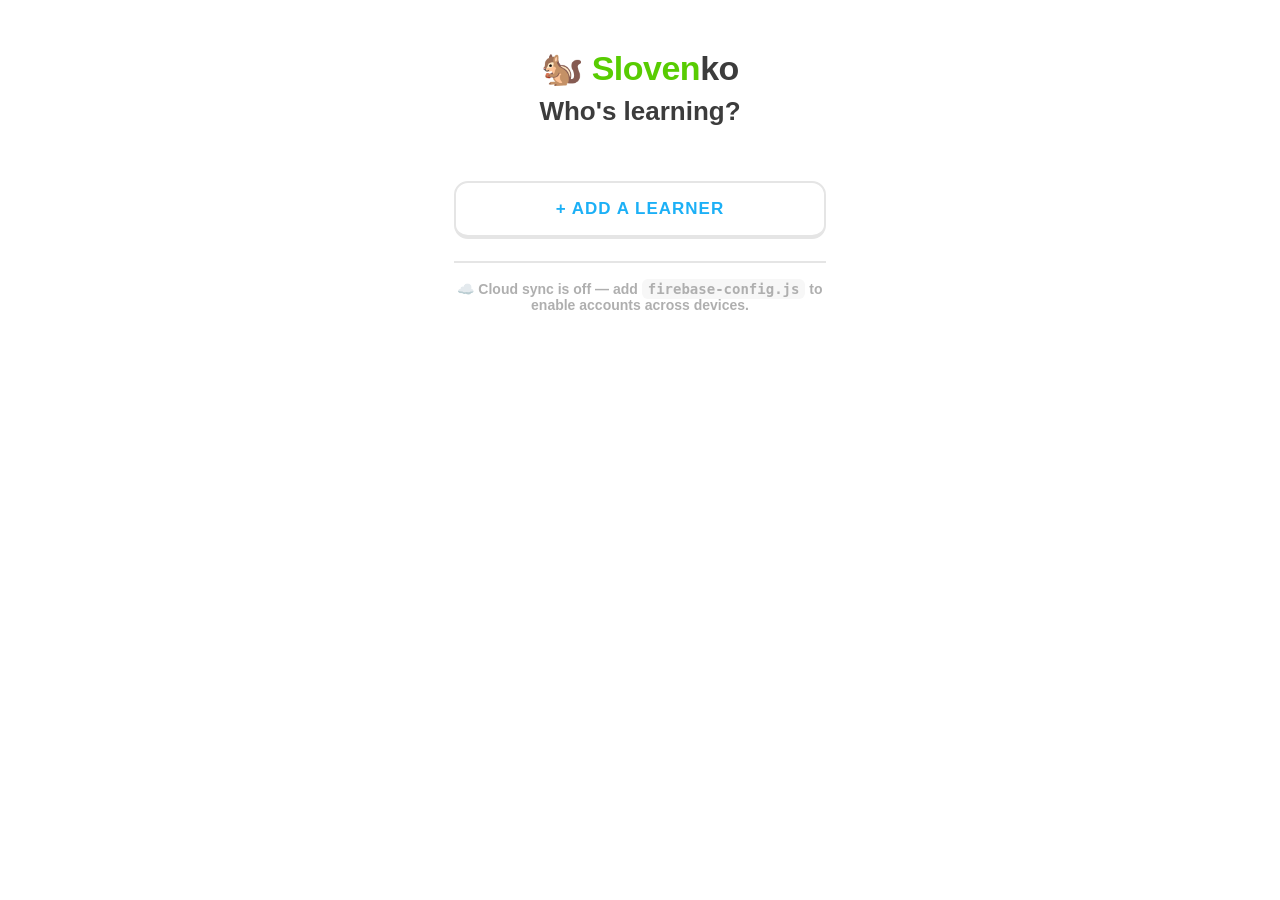
==== slovenian-app-single-file.html @ d52d63ea "Add single-file build for phones and cloud drives - slovenian-app-single-file.html: all CSS/JS inlin" ====
<!DOCTYPE html>
<html lang="en">
<head>
<meta charset="UTF-8">
<meta name="viewport" content="width=device-width, initial-scale=1.0">
<title>Slovenko — Learn Slovenian</title>
<style>
:root {
  --green: #58cc02;
  --green-dark: #46a302;
  --blue: #1cb0f6;
  --purple: #ce82ff;
  --orange: #ff9600;
  --red: #ff4b4b;
  --ink: #3c3c3c;
  --muted: #afafaf;
  --bg: #ffffff;
  --card: #f7f7f7;
  --border: #e5e5e5;
}

* { box-sizing: border-box; margin: 0; padding: 0; }

body {
  font-family: "Trebuchet MS", "Segoe UI", Verdana, sans-serif;
  background: var(--bg);
  color: var(--ink);
  -webkit-font-smoothing: antialiased;
}

#app { max-width: 640px; margin: 0 auto; min-height: 100vh; }

.screen { display: none; min-height: 100vh; padding-bottom: 120px; }
.screen.active { display: block; }

/* ---------- Top bar ---------- */
.topbar {
  display: flex; align-items: center; justify-content: space-between;
  padding: 16px 20px; position: sticky; top: 0; background: #fff; z-index: 5;
  border-bottom: 2px solid var(--border);
}
.brand { font-size: 26px; font-weight: 900; color: var(--green); letter-spacing: -0.5px; }
.brand span { color: var(--ink); }
.stats { display: flex; gap: 18px; }
.stat { font-size: 17px; font-weight: 800; }
.stat.xp { color: var(--orange); }
.stat.streak { color: var(--orange); }
.stat.hearts { color: var(--red); }

/* ---------- Home / units ---------- */
.unit { padding: 8px 20px 24px; }
.unit-header {
  display: flex; align-items: center; gap: 14px;
  border-radius: 16px; padding: 16px 18px; color: #fff; margin: 18px 0 8px;
}
.unit-header .uicon { font-size: 30px; }
.unit-header h2 { font-size: 20px; font-weight: 900; }
.unit-header p { font-size: 13px; opacity: 0.92; font-weight: 700; }

.path { display: flex; flex-direction: column; align-items: center; gap: 10px; padding: 18px 0 8px; }
.node-wrap { display: flex; flex-direction: column; align-items: center; }
.lesson-node {
  width: 74px; height: 74px; border-radius: 50%;
  display: flex; align-items: center; justify-content: center;
  font-size: 30px; cursor: pointer; border: none;
  border-bottom: 6px solid rgba(0,0,0,0.15);
  transition: transform 0.08s ease;
  color: #fff;
}
.lesson-node:active { transform: scale(0.94); }
.lesson-node.locked { background: #e5e5e5 !important; color: #c9c9c9; cursor: not-allowed; border-bottom-color: #d0d0d0; }
.lesson-node.done { background: #ffd900 !important; color: #fff; border-bottom-color: #d4ae00; }
.node-label {
  margin-top: 6px; background: #fff; border: 2px solid var(--border);
  padding: 5px 14px; border-radius: 12px; font-weight: 800; font-size: 13px;
  text-transform: uppercase; letter-spacing: 0.5px; color: var(--ink);
}
.tip-box {
  margin: 14px 4px 0; background: var(--card); border: 2px solid var(--border);
  border-radius: 14px; padding: 12px 16px; font-size: 14px; color: #777; font-weight: 600;
}
.tip-box b { color: var(--ink); }

/* ---------- Lesson screen ---------- */
.lessonbar { display: flex; align-items: center; gap: 14px; padding: 16px 20px; }
.icon-btn {
  border: none; background: none; font-size: 20px; font-weight: 900; color: var(--muted);
  cursor: pointer; padding: 4px 8px;
}
.icon-btn:hover { color: var(--ink); }
.progress { flex: 1; height: 16px; background: var(--border); border-radius: 10px; overflow: hidden; }
#progress-fill { height: 100%; width: 0%; background: var(--green); border-radius: 10px; transition: width 0.3s ease; }

.lesson-head { padding: 4px 24px 12px; }
.lesson-head h2 { font-size: 24px; font-weight: 900; }
.lesson-head p { color: var(--muted); font-weight: 700; font-size: 14px; margin-top: 2px; }

#exercise-area { padding: 8px 24px; }
.ex-prompt { font-size: 22px; font-weight: 800; margin: 10px 0 20px; }
.ex-prompt .dir-tag {
  display: inline-block; font-size: 11px; font-weight: 900; color: var(--muted);
  border: 2px solid var(--border); border-radius: 8px; padding: 2px 8px;
  margin-right: 10px; vertical-align: middle; text-transform: uppercase; letter-spacing: 1px;
}
.ex-hint { color: var(--muted); font-weight: 700; margin-top: -12px; margin-bottom: 16px; font-size: 14px; }

.options { display: grid; grid-template-columns: 1fr 1fr; gap: 12px; }
@media (max-width: 480px) { .options { grid-template-columns: 1fr; } }
.opt-btn {
  border: 2px solid var(--border); background: #fff; border-radius: 14px;
  padding: 16px; font-size: 17px; font-weight: 800; font-family: inherit; color: var(--ink);
  cursor: pointer; border-bottom-width: 4px; text-align: left;
}
.opt-btn:hover:not(:disabled) { background: #f0faff; border-color: #b3e5fc; }
.opt-btn.selected { border-color: var(--blue); background: #e5f6ff; }
.opt-btn.correct { border-color: var(--green); background: #e9fad9; color: var(--green-dark); }
.opt-btn.wrong { border-color: var(--red); background: #ffe5e5; color: var(--red); }
.opt-btn:disabled { cursor: default; }

.fill-sentence { font-size: 24px; font-weight: 800; margin: 10px 0 20px; }
.fill-sentence .blank {
  display: inline-block; min-width: 90px; border-bottom: 3px solid var(--ink);
  text-align: center; color: var(--blue); padding: 0 6px;
}

.wordbank { display: flex; flex-wrap: wrap; gap: 10px; margin-bottom: 16px; }
.answer-area {
  min-height: 60px; border-bottom: 3px dashed var(--muted); display: flex; flex-wrap: wrap;
  gap: 10px; padding: 10px 2px; margin-bottom: 8px;
}
.word-chip {
  border: 2px solid var(--border); background: #fff; border-bottom-width: 4px; border-radius: 12px;
  padding: 10px 16px; font-size: 17px; font-weight: 800; font-family: inherit; cursor: pointer;
}
.word-chip:hover { background: #f4f4f4; }
.word-chip.used { visibility: hidden; }
.word-chip.in-answer { background: #e5f6ff; border-color: #b3e5fc; }

.listen-row { display: flex; align-items: center; gap: 16px; margin: 10px 0 20px; }
.speaker-btn {
  width: 72px; height: 72px; border-radius: 50%; border: none; cursor: pointer;
  background: var(--blue); color: #fff; font-size: 30px; border-bottom: 5px solid #1899d6;
}
.speaker-btn:active { transform: translateY(2px); border-bottom-width: 3px; }
.text-input {
  flex: 1; border: 2px solid var(--border); background: var(--card); border-radius: 14px;
  padding: 14px 16px; font-size: 18px; font-weight: 700; font-family: inherit; color: var(--ink);
}
.text-input:focus { outline: none; border-color: var(--blue); background: #fff; }

.match-grid { display: grid; grid-template-columns: 1fr 1fr; gap: 12px; }
.match-btn {
  border: 2px solid var(--border); background: #fff; border-radius: 14px; border-bottom-width: 4px;
  padding: 14px; font-size: 16px; font-weight: 800; font-family: inherit; cursor: pointer;
}
.match-btn.selected { border-color: var(--blue); background: #e5f6ff; }
.match-btn.matched { border-color: var(--green); background: #e9fad9; color: var(--green-dark); cursor: default; opacity: 0.55; }

/* ---------- Footer ---------- */
.lesson-footer {
  position: fixed; bottom: 0; left: 0; right: 0; max-width: 640px; margin: 0 auto;
  display: flex; align-items: center; justify-content: space-between;
  padding: 16px 24px 24px; background: #fff; border-top: 2px solid var(--border); gap: 14px;
}
.lesson-footer.hidden { display: none; }
#feedback { font-weight: 900; font-size: 17px; }
#feedback.good { color: var(--green-dark); }
#feedback.bad { color: var(--red); }

.btn {
  border: none; border-radius: 14px; padding: 14px 28px; font-size: 16px; font-weight: 900;
  font-family: inherit; cursor: pointer; letter-spacing: 1px; text-transform: uppercase;
}
.btn.primary { background: var(--green); color: #fff; border-bottom: 4px solid var(--green-dark); }
.btn.primary:active { transform: translateY(2px); border-bottom-width: 2px; }
.btn.primary:disabled { background: #e5e5e5; border-bottom-color: #d0d0d0; color: var(--muted); cursor: not-allowed; }
.btn.big { width: 100%; padding: 16px; font-size: 17px; }
.btn.ghost { background: none; color: var(--blue); border: 2px solid var(--border); border-bottom-width: 4px; margin-top: 10px; }

/* ---------- Complete screen ---------- */
#screen-complete { display: none; }
#screen-complete.active { display: flex; align-items: center; justify-content: center; }
.complete-card { text-align: center; padding: 30px; width: 100%; max-width: 420px; }
.complete-emoji { font-size: 72px; margin-bottom: 10px; }
.complete-card h1 { font-size: 30px; font-weight: 900; color: #ffb800; margin-bottom: 6px; }
.complete-card p { color: var(--muted); font-weight: 700; margin-bottom: 24px; }
.complete-stats { display: flex; gap: 14px; margin-bottom: 28px; }
.cstat { flex: 1; border-radius: 16px; padding: 16px; color: #fff; }
.cstat span { display: block; font-size: 12px; font-weight: 900; letter-spacing: 1px; opacity: 0.9; }
.cstat b { font-size: 24px; font-weight: 900; }
.xp-bg { background: var(--orange); }
.acc-bg { background: var(--blue); }

/* ---------- Profile picker ---------- */
.profile-picker { max-width: 420px; margin: 0 auto; padding: 48px 24px; text-align: center; }
.big-brand { font-size: 34px; margin-bottom: 8px; }
.profile-picker h1 { font-size: 26px; font-weight: 900; margin-bottom: 24px; }
#profile-list { display: flex; flex-direction: column; gap: 12px; margin-bottom: 20px; }
.profile-card {
  display: flex; align-items: center; gap: 14px; text-align: left;
  border: 2px solid var(--border); border-bottom-width: 4px; border-radius: 16px;
  padding: 14px 16px; cursor: pointer; background: #fff; position: relative;
}
.profile-card:hover { background: #f0faff; border-color: #b3e5fc; }
.profile-avatar { font-size: 34px; }
.profile-info { flex: 1; display: flex; flex-direction: column; }
.profile-info b { font-size: 18px; font-weight: 900; }
.profile-info span { color: var(--muted); font-weight: 700; font-size: 14px; }
.profile-del { border: none; background: none; color: var(--muted); font-weight: 900; cursor: pointer; font-size: 14px; padding: 6px; }
.profile-del:hover { color: var(--red); }
#profile-create { margin-bottom: 14px; display: flex; flex-direction: column; gap: 14px; }
#profile-create.hidden { display: none; }
.avatar-row { display: flex; justify-content: center; gap: 8px; flex-wrap: wrap; }
.avatar-opt {
  font-size: 26px; width: 52px; height: 52px; border-radius: 14px; cursor: pointer;
  border: 2px solid var(--border); background: #fff;
}
.avatar-opt.selected { border-color: var(--green); background: #e9fad9; }
.profile-chip {
  display: flex; align-items: center; gap: 6px; border: 2px solid var(--border);
  background: #fff; border-radius: 12px; padding: 6px 12px; font-size: 14px;
  font-family: inherit; font-weight: 800; color: var(--ink); cursor: pointer;
}
.profile-chip:hover { background: var(--card); }
.profile-card .cloud-badge { font-size: 14px; }

/* ---------- Cloud sync box ---------- */
#cloud-box { margin-top: 22px; border-top: 2px solid var(--border); padding-top: 18px; display: flex; flex-direction: column; gap: 10px; }
#cloud-form { display: flex; flex-direction: column; gap: 10px; }
#cloud-form.hidden, #cloud-user.hidden, #btn-cloud.hidden { display: none; }
.cloud-msg { color: var(--red); font-weight: 700; font-size: 14px; min-height: 18px; }
.cloud-note { color: var(--muted); font-weight: 600; font-size: 14px; }
.cloud-note code { background: var(--card); padding: 2px 6px; border-radius: 6px; }
.cloud-user { font-weight: 700; color: var(--ink); font-size: 15px; }
.link-btn { border: none; background: none; color: var(--blue); font-weight: 800; cursor: pointer; font-family: inherit; font-size: 14px; }

/* ---------- Modals ---------- */
.modal {
  position: fixed; inset: 0; background: rgba(255,255,255,0.96); z-index: 20;
  display: flex; flex-direction: column; align-items: center; justify-content: flex-end;
  padding: 24px; gap: 18px; padding-bottom: 40px;
}
.modal.hidden { display: none; }
.modal-body { width: 100%; max-width: 480px; text-align: center; }
.modal-body h1 { font-size: 26px; font-weight: 900; margin-bottom: 6px; }
.modal-body.good h1 { color: var(--green-dark); }
.modal-body.bad h1 { color: var(--red); }
.modal-body .correct-answer { color: var(--muted); font-weight: 700; margin-top: 8px; font-size: 16px; }
.modal-body .correct-answer b { color: var(--green-dark); }
.modal-body.failed h1 { color: var(--orange); }
.modal-body p { color: var(--muted); font-weight: 700; }

</style>
</head>
<body>
<div id="app">

  <!-- PROFILE PICKER SCREEN -->
  <section id="screen-profiles" class="screen">
    <div class="profile-picker">
      <div class="brand big-brand">🐿️ Sloven<span>ko</span></div>
      <h1>Who's learning?</h1>
      <div id="profile-list"></div>
      <div id="profile-create" class="hidden">
        <input id="profile-name" class="text-input" type="text" maxlength="16" placeholder="Your name" autocomplete="off">
        <div class="avatar-row" id="avatar-row"></div>
        <button id="btn-create-profile" class="btn primary big">START LEARNING</button>
      </div>
      <button id="btn-add-profile" class="btn ghost big">+ Add a learner</button>
      <div id="cloud-box">
        <button id="btn-cloud" class="btn ghost big">☁️ Sign in to sync across devices</button>
        <div id="cloud-form" class="hidden">
          <input id="cloud-email" class="text-input" type="email" placeholder="Email" autocomplete="off">
          <input id="cloud-pass" class="text-input" type="password" placeholder="Password (min 6 chars)">
          <button id="btn-signin" class="btn primary big">SIGN IN</button>
          <button id="btn-signup" class="btn ghost big">CREATE ACCOUNT</button>
          <p id="cloud-msg" class="cloud-msg"></p>
        </div>
        <div id="cloud-user" class="hidden cloud-user">
          ☁️ Synced as <b id="cloud-email-label"></b>
          <button id="btn-signout" class="link-btn">Sign out</button>
        </div>
      </div>
    </div>
  </section>

  <!-- HOME SCREEN -->
  <section id="screen-home" class="screen">
    <header class="topbar">
      <div class="brand">🐿️ Sloven<span>ko</span></div>
      <div class="stats">
        <button id="btn-switch-profile" class="profile-chip" title="Switch learner">
          <span id="profile-chip-avatar">🐿️</span> <b id="profile-chip-name">Learner</b> ▾
        </button>
        <div class="stat streak" title="Streak">🔥 <b id="stat-streak">0</b></div>
        <div class="stat xp" title="XP">⚡ <b id="stat-xp">0</b></div>
      </div>
    </header>
    <div id="units"></div>
  </section>

  <!-- LESSON SCREEN -->
  <section id="screen-lesson" class="screen">
    <header class="lessonbar">
      <button id="btn-quit" class="icon-btn" title="Quit lesson">✕</button>
      <div class="progress"><div id="progress-fill"></div></div>
      <div class="stat hearts" title="Hearts">❤️ <b id="stat-hearts">5</b></div>
    </header>
    <div class="lesson-head">
      <h2 id="lesson-title"></h2>
      <p id="lesson-tip"></p>
    </div>
    <div id="exercise-area"></div>
    <footer id="lesson-footer" class="lesson-footer hidden">
      <div id="feedback"></div>
      <button id="btn-check" class="btn primary">CHECK</button>
    </footer>
  </section>

  <!-- LESSON COMPLETE SCREEN -->
  <section id="screen-complete" class="screen">
    <div class="complete-card">
      <div class="complete-emoji">🏆</div>
      <h1>Lesson complete!</h1>
      <p id="complete-sub"></p>
      <div class="complete-stats">
        <div class="cstat xp-bg"><span>TOTAL XP</span><b id="complete-xp">0</b></div>
        <div class="cstat acc-bg"><span>ACCURACY</span><b id="complete-acc">0%</b></div>
      </div>
      <button id="btn-continue" class="btn primary big">CONTINUE</button>
    </div>
  </section>

  <!-- RESULT MODAL -->
  <div id="modal-result" class="modal hidden">
    <div id="modal-body" class="modal-body"></div>
    <button id="btn-modal-next" class="btn primary big">CONTINUE</button>
  </div>

  <!-- LESSON FAILED MODAL -->
  <div id="modal-failed" class="modal hidden">
    <div class="modal-body failed">
      <div class="complete-emoji">💔</div>
      <h1>Out of hearts!</h1>
      <p>Don't worry — practice makes perfect.</p>
      <button id="btn-retry" class="btn primary big">TRY AGAIN</button>
      <button id="btn-exit" class="btn ghost big">EXIT</button>
    </div>
  </div>

</div>
<script>
/* Slovenian course content for Slovenko */

const UNITS = [
  {
    id: "u1",
    title: "Unit 1 · Basics",
    description: "Say hello and survive your first day",
    color: "#58cc02",
    tip: "Slovenian has informal (ti) and formal (vam) forms. Start with the friendly ti-form.",
    lessons: [
      {
        id: "u1l1",
        title: "Greetings",
        exercises: [
          { type: "choice", dir: "en-sl", prompt: "Hello!", options: ["Živjo", "Adijo", "Hvala", "Prosim"], answer: "Živjo" },
          { type: "choice", dir: "sl-en", prompt: "Dobro jutro", options: ["Good morning", "Good night", "Goodbye", "Good evening"], answer: "Good morning" },
          { type: "choice", dir: "en-sl", prompt: "Goodbye", options: ["Prosim", "Živjo", "Adijo", "Hvala"], answer: "Adijo" },
          { type: "choice", dir: "sl-en", prompt: "Hvala", options: ["Please", "Thank you", "Yes", "Sorry"], answer: "Thank you" },
          { type: "choice", dir: "en-sl", prompt: "Please", options: ["Hvala", "Prosim", "Ne", "Da"], answer: "Prosim" },
          { type: "words", dir: "en-sl", prompt: "Good evening", bank: ["jutro", "Dober", "večer", "noč"], answer: "Dober večer" },
          { type: "listen", prompt: "Type what you hear", answer: "Lahko noč", hint: "Good night" }
        ]
      },
      {
        id: "u1l2",
        title: "Yes, no, sorry",
        exercises: [
          { type: "choice", dir: "en-sl", prompt: "Yes", options: ["Ne", "Mogoče", "Da", "Prosim"], answer: "Da" },
          { type: "choice", dir: "sl-en", prompt: "Ne", options: ["Yes", "No", "Maybe", "Please"], answer: "No" },
          { type: "choice", dir: "en-sl", prompt: "Sorry", options: ["Hvala", "Prosim", "Živjo", "Oprosti"], answer: "Oprosti" },
          { type: "choice", dir: "sl-en", prompt: "Oprosti", options: ["Sorry", "Thank you", "Hello", "Bye"], answer: "Sorry" },
          { type: "fill", sentence: "Dobro ___", gloss: "I am fine — fill in the verb", options: ["sem", "si", "je", "smo"], answer: "sem" },
          { type: "choice", dir: "en-sl", prompt: "I don't understand", options: ["Ne razumem", "Razumem", "Govorim", "Vidim"], answer: "Ne razumem" },
          { type: "words", dir: "sl-en", prompt: "Ne razumem", bank: ["Ne", "razumem", "vidim", "slišim"], answer: "Ne razumem" },
          { type: "listen", prompt: "Type what you hear", answer: "Hvala lepa", hint: "Thank you very much" }
        ]
      },
      {
        id: "u1l3",
        title: "Introductions",
        exercises: [
          { type: "choice", dir: "en-sl", prompt: "How are you? (to a friend)", options: ["Kako si?", "Kako ste?", "Kako vam je ime?", "Kje si?"], answer: "Kako si?" },
          { type: "choice", dir: "sl-en", prompt: "Kako si?", options: ["How are you?", "Where are you?", "What's your name?", "How old are you?"], answer: "How are you?" },
          { type: "choice", dir: "en-sl", prompt: "I am fine", options: ["Dobro sem", "Slabo sem", "Tu sem", "Hvala"], answer: "Dobro sem" },
          { type: "choice", dir: "sl-en", prompt: "Dobro sem", options: ["I am fine", "I am bad", "Thank you", "Excuse me"], answer: "I am fine" },
          { type: "choice", dir: "en-sl", prompt: "What's your name?", options: ["Kako ti je ime?", "Koliko si star?", "Kje živiš?", "Kako si?"], answer: "Kako ti je ime?" },
          { type: "fill", sentence: "Jaz ___ Ana.", gloss: "I am Ana", options: ["sem", "si", "je", "sva"], answer: "sem" },
          { type: "words", dir: "en-sl", prompt: "What's your name? (formal)", bank: ["Kako", "vam", "je", "ime", "si"], answer: "Kako vam je ime" },
          { type: "choice", dir: "en-sl", prompt: "Nice to meet you", options: ["Me veseli", "Adijo", "Na svidenje", "Prosim"], answer: "Me veseli" }
        ]
      }
    ]
  },
  {
    id: "u2",
    title: "Unit 2 · Food & drink",
    description: "Order food and drinks like a local",
    color: "#1cb0f6",
    tip: "Slovenian nouns have genders: masculine (kruh), feminine (voda), neuter (jabolko).",
    lessons: [
      {
        id: "u2l1",
        title: "Food basics",
        exercises: [
          { type: "choice", dir: "en-sl", prompt: "bread", options: ["voda", "kruh", "mleko", "sir"], answer: "kruh" },
          { type: "choice", dir: "sl-en", prompt: "Kruh", options: ["Milk", "Bread", "Cheese", "Water"], answer: "Bread" },
          { type: "choice", dir: "en-sl", prompt: "water", options: ["pivo", "voda", "kava", "sok"], answer: "voda" },
          { type: "choice", dir: "en-sl", prompt: "apple", options: ["hruška", "jabolko", "banana", "pomaranča"], answer: "jabolko" },
          { type: "choice", dir: "sl-en", prompt: "Jabolko", options: ["Pear", "Apple", "Banana", "Orange"], answer: "Apple" },
          { type: "choice", dir: "en-sl", prompt: "I eat bread", options: ["Pijem vodo", "Jem kruh", "Ješ jabolko", "Je kruh"], answer: "Jem kruh" },
          { type: "fill", sentence: "___ je voda.", gloss: "This is water", options: ["To", "Ti", "Jaz", "On"], answer: "To" },
          { type: "listen", prompt: "Type what you hear", answer: "Jabolko, prosim", hint: "An apple, please" }
        ]
      },
      {
        id: "u2l2",
        title: "Drinks & ordering",
        exercises: [
          { type: "choice", dir: "en-sl", prompt: "beer", options: ["voda", "kava", "pivo", "mleko"], answer: "pivo" },
          { type: "choice", dir: "en-sl", prompt: "coffee", options: ["čaj", "pivo", "kava", "sok"], answer: "kava" },
          { type: "choice", dir: "sl-en", prompt: "Mleko", options: ["Beer", "Tea", "Milk", "Juice"], answer: "Milk" },
          { type: "choice", dir: "en-sl", prompt: "tea", options: ["čokolada", "čaj", "kava", "voda"], answer: "čaj" },
          { type: "choice", dir: "en-sl", prompt: "I drink water", options: ["Jem kruh", "Pijem vodo", "Piješ čaj", "To je mleko"], answer: "Pijem vodo" },
          { type: "words", dir: "en-sl", prompt: "One beer, please", bank: ["dve", "pivo", "Prosim", "eno", "kavi"], answer: "Prosim eno pivo" },
          { type: "choice", dir: "en-sl", prompt: "Delicious!", options: ["Okusno!", "Slabo!", "Dragо!", "Hvala!"], answer: "Okusno!" },
          { type: "listen", prompt: "Type what you hear", answer: "Kava, prosim", hint: "Coffee, please" }
        ]
      },
      {
        id: "u2l3",
        title: "At the restaurant",
        exercises: [
          { type: "choice", dir: "en-sl", prompt: "The menu, please", options: ["Račun, prosim", "Jedilni list, prosim", "Hrana, prosim", "Voda, prosim"], answer: "Jedilni list, prosim" },
          { type: "choice", dir: "sl-en", prompt: "Račun, prosim", options: ["The menu, please", "The bill, please", "More water", "I'm hungry"], answer: "The bill, please" },
          { type: "choice", dir: "en-sl", prompt: "I would like tea", options: ["Rad bi čaj", "Rad pijem čaj", "Imam čaj", "Čaj je tu"], answer: "Rad bi čaj" },
          { type: "choice", dir: "sl-en", prompt: "Vse je okusno", options: ["Everything is delicious", "Nothing is tasty", "The food is bad", "I am thirsty"], answer: "Everything is delicious" },
          { type: "fill", sentence: "Je ___ hrana okusna?", gloss: "Is this food tasty?", options: ["ta", "to", "ti", "tisto"], answer: "ta" },
          { type: "words", dir: "en-sl", prompt: "Everything is good", bank: ["Vse", "je", "dobro", "slabo"], answer: "Vse je dobro" },
          { type: "match", prompt: "Match the pairs", pairs: [["water", "voda"], ["bread", "kruh"], ["beer", "pivo"], ["coffee", "kava"]] },
          { type: "listen", prompt: "Type what you hear", answer: "Eno mleko, prosim", hint: "One milk, please" }
        ]
      }
    ]
  },
  {
    id: "u3",
    title: "Unit 3 · People & family",
    description: "Talk about yourself and your loved ones",
    color: "#ce82ff",
    tip: "Slovenian has a dual: two people are 'dva moža' (masc.) but 'dve ženski' (fem.).",
    lessons: [
      {
        id: "u3l1",
        title: "People",
        exercises: [
          { type: "choice", dir: "en-sl", prompt: "man", options: ["ženska", "moški", "otrok", "pes"], answer: "moški" },
          { type: "choice", dir: "en-sl", prompt: "woman", options: ["moški", "deklica", "ženska", "mačka"], answer: "ženska" },
          { type: "choice", dir: "sl-en", prompt: "Deček", options: ["Girl", "Boy", "Child", "Man"], answer: "Boy" },
          { type: "choice", dir: "en-sl", prompt: "girl", options: ["deček", "deklica", "ženska", "sestra"], answer: "deklica" },
          { type: "choice", dir: "en-sl", prompt: "child", options: ["otrok", "pes", "brat", "hiša"], answer: "otrok" },
          { type: "choice", dir: "sl-en", prompt: "Prijatelj", options: ["Brother", "Friend", "Teacher", "Neighbor"], answer: "Friend" },
          { type: "words", dir: "en-sl", prompt: "This is a woman", bank: ["To", "je", "ženska", "moški"], answer: "To je ženska" },
          { type: "listen", prompt: "Type what you hear", answer: "On je prijatelj", hint: "He is a friend" }
        ]
      },
      {
        id: "u3l2",
        title: "Family",
        exercises: [
          { type: "choice", dir: "en-sl", prompt: "mother", options: ["oče", "sestra", "mama", "teta"], answer: "mama" },
          { type: "choice", dir: "en-sl", prompt: "father", options: ["mama", "brat", "oče", "stric"], answer: "oče" },
          { type: "choice", dir: "sl-en", prompt: "Brat", options: ["Sister", "Father", "Brother", "Son"], answer: "Brother" },
          { type: "choice", dir: "en-sl", prompt: "sister", options: ["brat", "sestra", "mama", "hči"], answer: "sestra" },
          { type: "choice", dir: "en-sl", prompt: "family", options: ["hiša", "družina", "šola", "mesto"], answer: "družina" },
          { type: "choice", dir: "sl-en", prompt: "Družina", options: ["House", "School", "Family", "City"], answer: "Family" },
          { type: "fill", sentence: "To je moja ___.", gloss: "This is my family", options: ["družina", "hiša", "šola", "miza"], answer: "družina" },
          { type: "words", dir: "en-sl", prompt: "My father", bank: ["Moj", "oče", "mama", "je", "brat"], answer: "Moj oče" }
        ]
      },
      {
        id: "u3l3",
        title: "Pronouns & love",
        exercises: [
          { type: "choice", dir: "en-sl", prompt: "I", options: ["ti", "jaz", "on", "mi"], answer: "jaz" },
          { type: "choice", dir: "en-sl", prompt: "you (sg.)", options: ["jaz", "on", "ti", "vi"], answer: "ti" },
          { type: "choice", dir: "sl-en", prompt: "Ona", options: ["He", "She", "We", "They"], answer: "She" },
          { type: "choice", dir: "en-sl", prompt: "we", options: ["jaz", "ti", "oni", "mi"], answer: "mi" },
          { type: "choice", dir: "sl-en", prompt: "Oni", options: ["We", "You (pl.)", "They", "I"], answer: "They" },
          { type: "words", dir: "en-sl", prompt: "I am here", bank: ["Jaz", "sem", "tu", "si", "on"], answer: "Jaz sem tu" },
          { type: "choice", dir: "en-sl", prompt: "I love you", options: ["Ljubim te", "Vidim te", "Slišim te", "Čakam te"], answer: "Ljubim te" },
          { type: "match", prompt: "Match the pairs", pairs: [["I", "jaz"], ["you", "ti"], ["he", "on"], ["she", "ona"]] }
        ]
      }
    ]
  },
  {
    id: "u4",
    title: "Unit 4 · Around town",
    description: "Numbers, colors and getting around",
    color: "#ff9600",
    tip: "Slovenian has 6 grammatical cases — word endings change depending on their role in the sentence.",
    lessons: [
      {
        id: "u4l1",
        title: "Numbers 1–5",
        exercises: [
          { type: "choice", dir: "en-sl", prompt: "one", options: ["ena", "dva", "tri", "štiri"], answer: "ena" },
          { type: "choice", dir: "en-sl", prompt: "two", options: ["ena", "pet", "dva", "tri"], answer: "dva" },
          { type: "choice", dir: "sl-en", prompt: "tri", options: ["two", "four", "five", "three"], answer: "three" },
          { type: "choice", dir: "en-sl", prompt: "four", options: ["tri", "pet", "šest", "štiri"], answer: "štiri" },
          { type: "choice", dir: "sl-en", prompt: "pet", options: ["four", "six", "five", "ten"], answer: "five" },
          { type: "words", dir: "en-sl", prompt: "three apples", bank: ["Tri", "jabolka", "dve", "ena", "jabolko"], answer: "Tri jabolka" },
          { type: "match", prompt: "Match the pairs", pairs: [["one", "ena"], ["two", "dva"], ["three", "tri"], ["four", "štiri"]] },
          { type: "listen", prompt: "Type what you hear", answer: "Štiri kave", hint: "Four coffees" }
        ]
      },
      {
        id: "u4l2",
        title: "Colors",
        exercises: [
          { type: "choice", dir: "en-sl", prompt: "red", options: ["moder", "rdeč", "zelen", "bel"], answer: "rdeč" },
          { type: "choice", dir: "en-sl", prompt: "blue", options: ["črn", "rumen", "moder", "zelen"], answer: "moder" },
          { type: "choice", dir: "sl-en", prompt: "Zelen", options: ["Yellow", "Green", "Black", "White"], answer: "Green" },
          { type: "choice", dir: "en-sl", prompt: "white", options: ["črn", "bel", "rdeč", "moder"], answer: "bel" },
          { type: "choice", dir: "en-sl", prompt: "black", options: ["bel", "rumen", "črn", "zelen"], answer: "črn" },
          { type: "fill", sentence: "Avto je ___.", gloss: "The car is red", options: ["rdeč", "moder", "bel", "zelen"], answer: "rdeč" },
          { type: "words", dir: "en-sl", prompt: "a green apple", bank: ["Zeleno", "jabolko", "rdeče", "modro"], answer: "Zeleno jabolko" },
          { type: "match", prompt: "Match the pairs", pairs: [["red", "rdeč"], ["blue", "moder"], ["green", "zelen"], ["white", "bel"]] }
        ]
      },
      {
        id: "u4l3",
        title: "Places & directions",
        exercises: [
          { type: "choice", dir: "en-sl", prompt: "house", options: ["šola", "mesto", "hiša", "trgovina"], answer: "hiša" },
          { type: "choice", dir: "en-sl", prompt: "school", options: ["hiša", "šola", "bolnišnica", "park"], answer: "šola" },
          { type: "choice", dir: "sl-en", prompt: "Mesto", options: ["Village", "City", "House", "Street"], answer: "City" },
          { type: "choice", dir: "en-sl", prompt: "Where?", options: ["Kdaj?", "Kdo?", "Kje?", "Zakaj?"], answer: "Kje?" },
          { type: "choice", dir: "sl-en", prompt: "Kje si?", options: ["Who are you?", "Where are you?", "When are you?", "Why are you?"], answer: "Where are you?" },
          { type: "choice", dir: "en-sl", prompt: "Welcome", options: ["Adijo", "Dobrodošli", "Živjo", "Oprosti"], answer: "Dobrodošli" },
          { type: "words", dir: "en-sl", prompt: "Welcome to Slovenia", bank: ["Dobrodošli", "v", "Sloveniji", "na", "Sloveniji"], answer: "Dobrodošli v Sloveniji" },
          { type: "listen", prompt: "Type what you hear", answer: "Kje je šola", hint: "Where is the school" }
        ]
      }
    ]
  }
];

function findLesson(id) {
  for (const u of UNITS) for (const l of u.lessons) if (l.id === id) return { unit: u, lesson: l };
  return null;
}

</script>
<script>
/* Slovenko — optional Firebase cloud sync.
   If firebase-config.js is missing, the app simply runs in offline/local mode. */

const FIREBASE_CDN = "https://www.gstatic.com/firebasejs/10.12.2/";

const fb = { app: null, auth: null, db: null, user: null, ready: false };

function loadScript(src) {
  return new Promise((resolve, reject) => {
    const s = document.createElement("script");
    s.src = src;
    s.onload = resolve;
    s.onerror = reject;
    document.head.appendChild(s);
  });
}

async function initFirebase() {
  if (typeof firebaseConfig === "undefined") return false;
  try {
    await loadScript(FIREBASE_CDN + "firebase-app-compat.js");
    await loadScript(FIREBASE_CDN + "firebase-auth-compat.js");
    await loadScript(FIREBASE_CDN + "firebase-firestore-compat.js");
    fb.app = firebase.initializeApp(firebaseConfig);
    fb.auth = firebase.auth();
    fb.db = firebase.firestore();
    fb.ready = true;
    fb.auth.onAuthStateChanged(onAuthChange);
    return true;
  } catch (e) {
    console.warn("Firebase unavailable — running in offline mode.");
    return false;
  }
}

async function onAuthChange(user) {
  fb.user = user;
  if (user) {
    try {
      const snap = await fb.db.collection("users").doc(user.uid).get();
      if (snap.exists) {
        const d = snap.data();
        const p = store.profiles.find(x => x.uid === user.uid) || emptyProfile(d.name || "Learner", d.avatar || AVATARS[0]);
        Object.assign(p, {
          uid: user.uid, name: d.name || p.name, avatar: d.avatar || p.avatar,
          xp: d.xp || 0, streak: d.streak || 0, lastDate: d.lastDate || null,
          completed: d.completed || {}
        });
        if (!store.profiles.includes(p)) store.profiles.push(p);
        if (state && state.uid !== user.uid && (state.xp > (d.xp || 0) || Object.keys(state.completed).length > Object.keys(d.completed || {}).length)) {
          // Local profile has more progress than the cloud copy: upload it.
          p.xp = Math.max(p.xp, state.xp);
          p.completed = Object.assign({}, d.completed, state.completed);
          p.streak = Math.max(p.streak, state.streak);
          await syncCloud(p);
        }
        activateProfile(p.id);
        renderHome();
        showScreen("screen-home");
      } else if (state) {
        // No cloud doc yet: claim the current local profile for this account.
        state.uid = user.uid;
        saveStore();
        await syncCloud(state);
      }
    } catch (e) {
      console.warn("Cloud sync failed:", e.message);
    }
  }
  renderCloudBox();
}

async function syncCloud(profile) {
  if (!fb.ready || !fb.user || !profile) return;
  try {
    await fb.db.collection("users").doc(fb.user.uid).set({
      name: profile.name, avatar: profile.avatar,
      xp: profile.xp, streak: profile.streak, lastDate: profile.lastDate,
      completed: profile.completed, updatedAt: Date.now()
    }, { merge: true });
  } catch (e) {
    console.warn("Cloud sync failed:", e.message);
  }
}

function renderCloudBox() {
  const box = document.getElementById("cloud-box");
  if (!box) return;
  const btn = document.getElementById("btn-cloud");
  const form = document.getElementById("cloud-form");
  const userBox = document.getElementById("cloud-user");
  const configured = typeof firebaseConfig !== "undefined";
  if (!configured) {
    box.innerHTML = `<p class="cloud-note">☁️ Cloud sync is off — add <code>firebase-config.js</code> to enable accounts across devices.</p>`;
    return;
  }
  if (fb.user) {
    btn.classList.add("hidden");
    form.classList.add("hidden");
    userBox.classList.remove("hidden");
    document.getElementById("cloud-email-label").textContent = fb.user.email;
  } else {
    btn.classList.remove("hidden");
    userBox.classList.add("hidden");
  }
}

async function cloudSignIn(email, password) {
  await fb.auth.signInWithEmailAndPassword(email, password);
}

async function cloudSignUp(email, password) {
  const cred = await fb.auth.createUserWithEmailAndPassword(email, password);
  return cred;
}

async function cloudSignOut() {
  await fb.auth.signOut();
  renderProfiles();
  showScreen("screen-profiles");
}

window.SlovenkoCloud = {
  sync() { if (state) syncCloud(state); },
  get signedIn() { return !!fb.user; }
};

document.addEventListener("DOMContentLoaded", () => {
  initFirebase().then(renderCloudBox);
  const btn = document.getElementById("btn-cloud");
  const form = document.getElementById("cloud-form");
  if (btn) btn.addEventListener("click", () => form.classList.toggle("hidden"));
  const msg = document.getElementById("cloud-msg");
  const doAuth = async (fn) => {
    const email = document.getElementById("cloud-email").value.trim();
    const pass = document.getElementById("cloud-pass").value;
    msg.textContent = "";
    if (!email || pass.length < 6) { msg.textContent = "Enter an email and a password (min 6 chars)."; return; }
    try { await fn(email, pass); }
    catch (e) { msg.textContent = e.message.replace("Firebase: ", ""); }
  };
  document.getElementById("btn-signin").addEventListener("click", () => doAuth(cloudSignIn));
  document.getElementById("btn-signup").addEventListener("click", () => doAuth(cloudSignUp));
  document.getElementById("btn-signout").addEventListener("click", cloudSignOut);
});

</script>
<script>
/* Slovenko — app logic (multi-profile) */

const STORE_KEY = "slovenko-profiles-v1";
const LEGACY_KEY = "slovenko-progress-v1";
const AVATARS = ["🐿️", "🐸", "🦊", "🐼", "🦁", "🐯", "🐰", "🐨"];

function emptyProfile(name, avatar) {
  return { id: "p" + Date.now() + Math.random().toString(36).slice(2, 7),
           name: name || "Learner", avatar: avatar || AVATARS[0],
           xp: 0, streak: 0, lastDate: null, completed: {} };
}

function loadStore() {
  try {
    const s = JSON.parse(localStorage.getItem(STORE_KEY));
    if (s && Array.isArray(s.profiles)) return Object.assign({ profiles: [], activeId: null }, s);
  } catch (e) { /* fresh start */ }
  // Migrate the old single-player save into a first profile.
  try {
    const old = JSON.parse(localStorage.getItem(LEGACY_KEY));
    if (old && typeof old === "object" && (old.xp || old.completed)) {
      const p = emptyProfile("Learner", AVATARS[0]);
      Object.assign(p, { xp: old.xp || 0, streak: old.streak || 0, lastDate: old.lastDate || null, completed: old.completed || {} });
      localStorage.removeItem(LEGACY_KEY);
      return { profiles: [p], activeId: p.id };
    }
  } catch (e) { /* ignore */ }
  return { profiles: [], activeId: null };
}

function saveStore() {
  localStorage.setItem(STORE_KEY, JSON.stringify(store));
}

let store = loadStore();
let state = store.profiles.find(p => p.id === store.activeId) || null;

function activateProfile(id) {
  state = store.profiles.find(p => p.id === id) || null;
  store.activeId = id;
  saveStore();
  if (state) updateStreak();
}

// Streak: +1 if last activity was yesterday, reset if older, keep if today.
function updateStreak() {
  if (!state) return;
  const today = new Date().toDateString();
  if (state.lastDate === today) return;
  const y = new Date(Date.now() - 86400000).toDateString();
  state.streak = state.lastDate === y ? state.streak + 1 : 1;
  state.lastDate = today;
  saveStore();
  if (window.SlovenkoCloud) window.SlovenkoCloud.sync();
}

/* ---------------- Profile picker screen ---------------- */

function renderProfiles() {
  const list = document.getElementById("profile-list");
  list.innerHTML = "";
  store.profiles.forEach(p => {
    const card = document.createElement("div");
    card.className = "profile-card";
    card.innerHTML = `<div class="profile-avatar">${p.avatar}</div>
      <div class="profile-info"><b>${escapeHtml(p.name)} ${p.uid ? '<span class="cloud-badge">☁️</span>' : ""}</b><span>⚡ ${p.xp} XP · 🔥 ${p.streak}</span></div>
      <button class="profile-del" title="Delete profile">✕</button>`;
    card.querySelector(".profile-del").addEventListener("click", (e) => {
      e.stopPropagation();
      if (!confirm(`Delete ${p.name}'s profile and all progress?`)) return;
      store.profiles = store.profiles.filter(x => x.id !== p.id);
      if (store.activeId === p.id) { store.activeId = null; state = null; }
      saveStore();
      renderProfiles();
    });
    card.addEventListener("click", () => {
      activateProfile(p.id);
      renderHome();
      showScreen("screen-home");
    });
    list.appendChild(card);
  });
  document.getElementById("btn-add-profile").classList.toggle("hidden", false);
  document.getElementById("profile-create").classList.add("hidden");
  const avRow = document.getElementById("avatar-row");
  avRow.innerHTML = "";
  AVATARS.forEach((a, i) => {
    const b = document.createElement("button");
    b.className = "avatar-opt" + (i === 0 ? " selected" : "");
    b.textContent = a;
    b.addEventListener("click", () => {
      avRow.querySelectorAll(".avatar-opt").forEach(x => x.classList.remove("selected"));
      b.classList.add("selected");
    });
    avRow.appendChild(b);
  });
}

function createProfile() {
  const name = document.getElementById("profile-name").value.trim().slice(0, 16);
  const sel = document.querySelector("#avatar-row .avatar-opt.selected");
  const p = emptyProfile(name || "Learner", sel ? sel.textContent : AVATARS[0]);
  store.profiles.push(p);
  saveStore();
  activateProfile(p.id);
  document.getElementById("profile-name").value = "";
  renderHome();
  showScreen("screen-home");
}

/* ---------------- Home screen ---------------- */

function isUnlocked(lessonId) {
  const all = [];
  for (const u of UNITS) for (const l of u.lessons) all.push(l.id);
  const i = all.indexOf(lessonId);
  return i === 0 || !!(state && state.completed[all[i - 1]]);
}

function renderHome() {
  if (!state) { renderProfiles(); showScreen("screen-profiles"); return; }
  document.getElementById("stat-xp").textContent = state.xp;
  document.getElementById("stat-streak").textContent = state.streak;
  document.getElementById("profile-chip-avatar").textContent = state.avatar;
  document.getElementById("profile-chip-name").textContent = state.name;
  const wrap = document.getElementById("units");
  wrap.innerHTML = "";
  const icons = ["👋", "🍽️", "👨‍👩‍👧", "🗺️"];
  UNITS.forEach((u, ui) => {
    const sec = document.createElement("div");
    sec.className = "unit";
    sec.innerHTML = `
      <div class="unit-header" style="background:${u.color}">
        <div class="uicon">${icons[ui] || "📘"}</div>
        <div><h2>${u.title}</h2><p>${u.description}</p></div>
      </div>
      <div class="path"></div>
      <div class="tip-box"><b>Grammar tip:</b> ${u.tip}</div>`;
    const path = sec.querySelector(".path");
    u.lessons.forEach((l, li) => {
      const done = !!state.completed[l.id];
      const unlocked = isUnlocked(l.id);
      const nodeWrap = document.createElement("div");
      nodeWrap.className = "node-wrap";
      nodeWrap.style.transform = `translateX(${li % 2 === 0 ? -34 : 34}px)`;
      const btn = document.createElement("button");
      btn.className = "lesson-node" + (done ? " done" : "") + (!unlocked ? " locked" : "");
      btn.style.background = unlocked ? u.color : "";
      btn.textContent = done ? "★" : unlocked ? "▶" : "🔒";
      btn.title = l.title;
      if (unlocked) btn.addEventListener("click", () => startLesson(l.id));
      const label = document.createElement("div");
      label.className = "node-label";
      label.textContent = l.title;
      nodeWrap.appendChild(btn);
      nodeWrap.appendChild(label);
      path.appendChild(nodeWrap);
    });
    wrap.appendChild(sec);
  });
}

/* ---------------- Lesson engine ---------------- */

let session = null;

function startLesson(id) {
  const found = findLesson(id);
  if (!found || !state) return;
  session = {
    lesson: found.lesson, unit: found.unit,
    index: 0, hearts: 5, earned: 0, correct: 0, answered: 0,
    selection: null, words: [], typed: "", matched: new Set(), matchSel: null
  };
  document.getElementById("lesson-title").textContent = found.lesson.title;
  document.getElementById("lesson-tip").textContent = "";
  showScreen("screen-lesson");
  renderExercise();
}

function showScreen(id) {
  document.querySelectorAll(".screen").forEach(s => s.classList.remove("active"));
  document.getElementById(id).classList.add("active");
}

function shuffle(a) {
  const arr = a.slice();
  for (let i = arr.length - 1; i > 0; i--) {
    const j = Math.floor(Math.random() * (i + 1));
    [arr[i], arr[j]] = [arr[j], arr[i]];
  }
  return arr;
}

function normalize(s) {
  return (s || "").toLowerCase().trim().replace(/\s+/g, " ")
    .replace(/[.!?,;:]+$/g, "")
    .normalize("NFD").replace(/[\u0300-\u036f]/g, "");
}

function speak(text) {
  try {
    const u = new SpeechSynthesisUtterance(text);
    u.lang = "sl-SI";
    u.rate = 0.85;
    speechSynthesis.cancel();
    speechSynthesis.speak(u);
  } catch (e) { /* speech not available */ }
}

function renderExercise() {
  const ex = session.lesson.exercises[session.index];
  const total = session.lesson.exercises.length;
  document.getElementById("progress-fill").style.width = (session.index / total * 100) + "%";
  document.getElementById("stat-hearts").textContent = session.hearts;
  document.getElementById("lesson-tip").textContent = `${session.index + 1} / ${total}`;

  session.selection = null; session.words = []; session.typed = "";
  session.matched = new Set(); session.matchSel = null;

  const area = document.getElementById("exercise-area");
  const footer = document.getElementById("lesson-footer");
  footer.classList.remove("hidden");
  document.getElementById("feedback").textContent = "";
  const btn = document.getElementById("btn-check");
  btn.disabled = true;
  btn.textContent = session.index === total - 1 ? "FINISH" : "CHECK";

  area.innerHTML = "";
  if (ex.type === "choice" || ex.type === "fill") renderChoice(area, ex);
  else if (ex.type === "words") renderWords(area, ex);
  else if (ex.type === "listen") renderListen(area, ex);
  else if (ex.type === "match") renderMatch(area, ex);
}

function dirTag(ex) {
  if (ex.dir === "en-sl") return '<span class="dir-tag">EN → SL</span>';
  if (ex.dir === "sl-en") return '<span class="dir-tag">SL → EN</span>';
  return "";
}

function renderChoice(area, ex) {
  let html = `<div class="ex-prompt">${dirTag(ex)}${ex.type === "fill" ? "" : escapeHtml(ex.prompt)}</div>`;
  if (ex.type === "fill") {
    const parts = ex.sentence.split("___");
    html = `<div class="fill-sentence">${escapeHtml(parts[0])}<span class="blank" id="fill-blank">&nbsp;</span>${escapeHtml(parts[1])}</div>
            <div class="ex-hint">${escapeHtml(ex.gloss)}</div>`;
  }
  html += `<div class="options">` + shuffle(ex.options).map((o) =>
    `<button class="opt-btn" data-val="${escapeHtml(o)}">${escapeHtml(o)}</button>`).join("") + `</div>`;
  area.innerHTML = html;
  area.querySelectorAll(".opt-btn").forEach(b => b.addEventListener("click", () => {
    area.querySelectorAll(".opt-btn").forEach(x => x.classList.remove("selected"));
    b.classList.add("selected");
    session.selection = b.dataset.val;
    if (ex.type === "fill") document.getElementById("fill-blank").textContent = b.dataset.val;
    document.getElementById("btn-check").disabled = false;
  }));
}

function renderWords(area, ex) {
  area.innerHTML = `
    <div class="ex-prompt">${dirTag(ex)}${escapeHtml(ex.prompt)}</div>
    <div class="answer-area" id="answer-area"></div>
    <div class="wordbank" id="wordbank"></div>`;
  const bank = document.getElementById("wordbank");
  shuffle(ex.bank).forEach((w, i) => {
    const c = document.createElement("button");
    c.className = "word-chip";
    c.textContent = w;
    c.dataset.idx = i;
    c.addEventListener("click", () => {
      session.words.push({ w, idx: i });
      c.classList.add("used");
      drawAnswer();
      document.getElementById("btn-check").disabled = session.words.length === 0;
    });
    bank.appendChild(c);
  });
  function drawAnswer() {
    const aa = document.getElementById("answer-area");
    aa.innerHTML = "";
    session.words.forEach((item, pos) => {
      const c = document.createElement("button");
      c.className = "word-chip in-answer";
      c.textContent = item.w;
      c.addEventListener("click", () => {
        session.words.splice(pos, 1);
        bank.querySelector(`[data-idx="${item.idx}"]`).classList.remove("used");
        drawAnswer();
        document.getElementById("btn-check").disabled = session.words.length === 0;
      });
      aa.appendChild(c);
    });
  }
}

function renderListen(area, ex) {
  area.innerHTML = `
    <div class="ex-prompt">${escapeHtml(ex.prompt)}</div>
    <div class="listen-row">
      <button class="speaker-btn" id="btn-speak" title="Play audio">🔊</button>
      <input class="text-input" id="listen-input" type="text" placeholder="Type what you hear…" autocomplete="off">
    </div>
    ${ex.hint ? `<div class="ex-hint">Hint: ${escapeHtml(ex.hint)}</div>` : ""}`;
  const input = document.getElementById("listen-input");
  document.getElementById("btn-speak").addEventListener("click", () => speak(ex.answer));
  input.addEventListener("input", () => {
    session.typed = input.value;
    document.getElementById("btn-check").disabled = input.value.trim() === "";
  });
  setTimeout(() => speak(ex.answer), 350);
}

function renderMatch(area, ex) {
  area.innerHTML = `<div class="ex-prompt">${escapeHtml(ex.prompt)}</div><div class="match-grid" id="match-grid"></div>
    <div class="ex-hint" id="match-status">0 / ${ex.pairs.length} matched</div>`;
  const grid = document.getElementById("match-grid");
  const left = shuffle(ex.pairs.map((p, i) => ({ label: p[0], id: i })));
  const right = shuffle(ex.pairs.map((p, i) => ({ label: p[1], id: i })));
  const cells = shuffle([...left.map(c => ({ ...c, side: "L" })), ...right.map(c => ({ ...c, side: "R" }))]);
  cells.forEach(c => {
    const b = document.createElement("button");
    b.className = "match-btn";
    b.textContent = c.label;
    b.dataset.side = c.side;
    b.dataset.id = c.id;
    b.addEventListener("click", () => {
      if (session.matched.has(c.id) || b.classList.contains("selected")) return;
      if (session.matchSel) {
        const prev = grid.querySelector(`[data-side="${session.matchSel.side}"][data-id="${session.matchSel.id}"]`);
        if (prev) prev.classList.remove("selected");
      }
      if (session.matchSel && session.matchSel.side !== c.side) {
        if (session.matchSel.id === c.id) {
          session.matched.add(c.id);
          b.classList.add("matched");
          grid.querySelector(`[data-side="${session.matchSel.side}"][data-id="${c.id}"]`).classList.add("matched");
          session.matchSel = null;
          document.getElementById("match-status").textContent = `${session.matched.size} / ${ex.pairs.length} matched`;
          if (session.matched.size === ex.pairs.length) document.getElementById("btn-check").disabled = false;
        } else {
          session.matchSel = { side: c.side, id: c.id };
          b.classList.add("selected");
        }
      } else {
        session.matchSel = { side: c.side, id: c.id };
        b.classList.add("selected");
      }
    });
    grid.appendChild(b);
  });
}

function escapeHtml(s) {
  return String(s).replace(/[&<>"']/g, c => ({ "&": "&amp;", "<": "&lt;", ">": "&gt;", '"': "&quot;", "'": "&#39;" }[c]));
}

/* ---------------- Checking ---------------- */

function currentAnswer() {
  const ex = session.lesson.exercises[session.index];
  if (ex.type === "choice" || ex.type === "fill") return session.selection;
  if (ex.type === "words") return session.words.map(x => x.w).join(" ");
  if (ex.type === "listen") return session.typed;
  if (ex.type === "match") return session.matched.size === ex.pairs.length ? "__matched__" : "";
  return "";
}

function checkAnswer() {
  const ex = session.lesson.exercises[session.index];
  const given = currentAnswer();
  const ok = ex.type === "match" ? given === "__matched__" : normalize(given) === normalize(ex.answer);
  session.answered++;
  if (ok) {
    session.correct++;
    session.earned += 10;
    showResult(true, ex);
  } else {
    session.hearts--;
    document.getElementById("stat-hearts").textContent = session.hearts;
    showResult(false, ex);
    if (session.hearts <= 0) setTimeout(showFailed, 1400);
  }
  document.getElementById("progress-fill").style.width = ((session.index + 1) / session.lesson.exercises.length * 100) + "%";
}

function showResult(ok, ex) {
  const modal = document.getElementById("modal-result");
  const body = document.getElementById("modal-body");
  body.className = "modal-body " + (ok ? "good" : "bad");
  body.innerHTML = ok
    ? `<h1>Correct!</h1><p>+10 XP</p>`
    : `<h1>Not quite…</h1><p class="correct-answer">Correct answer: <b>${escapeHtml(ex.answer)}</b></p>`;
  modal.classList.remove("hidden");
}

function nextExercise() {
  document.getElementById("modal-result").classList.add("hidden");
  session.index++;
  if (session.index >= session.lesson.exercises.length) finishLesson();
  else renderExercise();
}

function finishLesson() {
  const id = session.lesson.id;
  state.completed[id] = Math.max(state.completed[id] || 0, session.earned);
  state.xp += session.earned;
  saveStore();
  if (window.SlovenkoCloud) window.SlovenkoCloud.sync();
  showScreen("screen-complete");
  document.getElementById("complete-xp").textContent = session.earned;
  const acc = session.answered ? Math.round(session.correct / session.answered * 100) : 100;
  document.getElementById("complete-acc").textContent = acc + "%";
  document.getElementById("complete-sub").textContent =
    `${session.lesson.title} — ${state.name} earned ${session.earned} XP!`;
  session = null;
}

function showFailed() {
  document.getElementById("modal-result").classList.add("hidden");
  document.getElementById("modal-failed").classList.remove("hidden");
}

/* ---------------- Wiring ---------------- */

document.getElementById("btn-check").addEventListener("click", checkAnswer);
document.getElementById("btn-modal-next").addEventListener("click", nextExercise);
document.getElementById("btn-continue").addEventListener("click", () => { renderHome(); showScreen("screen-home"); });
document.getElementById("btn-retry").addEventListener("click", () => {
  document.getElementById("modal-failed").classList.add("hidden");
  startLesson(session.lesson.id);
});
document.getElementById("btn-exit").addEventListener("click", () => {
  document.getElementById("modal-failed").classList.add("hidden");
  session = null;
  renderHome();
  showScreen("screen-home");
});
document.getElementById("btn-quit").addEventListener("click", () => {
  session = null;
  renderHome();
  showScreen("screen-home");
});
document.getElementById("btn-switch-profile").addEventListener("click", () => {
  session = null;
  renderProfiles();
  showScreen("screen-profiles");
});
document.getElementById("btn-add-profile").addEventListener("click", () => {
  document.getElementById("profile-create").classList.remove("hidden");
  document.getElementById("profile-name").focus();
});
document.getElementById("btn-create-profile").addEventListener("click", createProfile);
document.getElementById("profile-name").addEventListener("keydown", (e) => {
  if (e.key === "Enter") createProfile();
});

/* ---------------- Boot ---------------- */

if (state) { updateStreak(); renderHome(); showScreen("screen-home"); }
else { renderProfiles(); showScreen("screen-profiles"); }

</script>
</body>
</html>
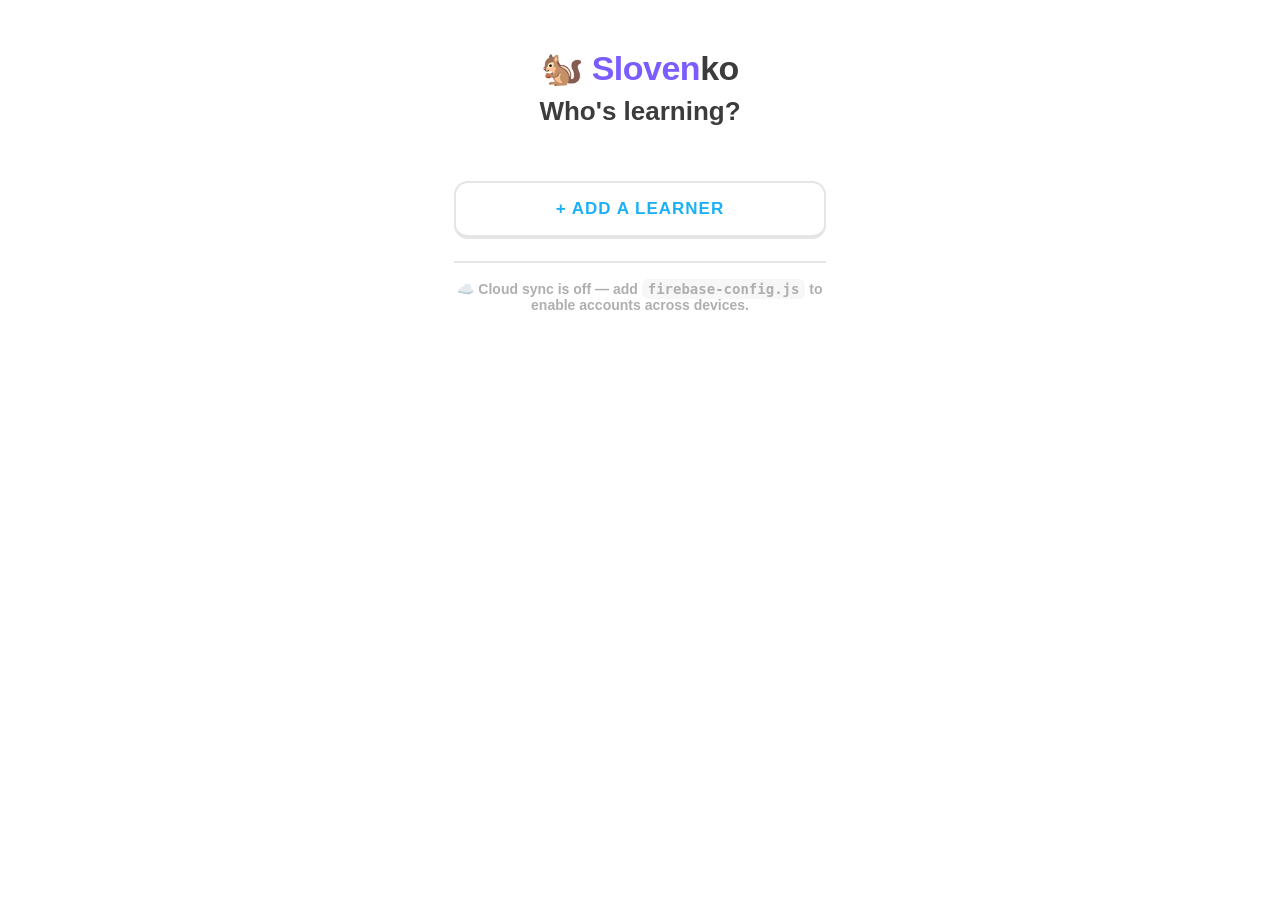
==== commit 898fa024: "Rebrand both apps (no Duolingo look/references) + add EnglishProfi (B1+ English, German UI) - New di" ====
--- a/slovenian-app-single-file.html
+++ b/slovenian-app-single-file.html
@@ -6,8 +6,8 @@
 <title>Slovenko — Learn Slovenian</title>
 <style>
 :root {
-  --green: #58cc02;
-  --green-dark: #46a302;
+  --green: #7c5cff;
+  --green-dark: #5a3ee0;
   --blue: #1cb0f6;
   --purple: #ce82ff;
   --orange: #ff9600;
@@ -60,7 +60,7 @@
 .path { display: flex; flex-direction: column; align-items: center; gap: 10px; padding: 18px 0 8px; }
 .node-wrap { display: flex; flex-direction: column; align-items: center; }
 .lesson-node {
-  width: 74px; height: 74px; border-radius: 50%;
+  width: 74px; height: 74px; border-radius: 24%;
   display: flex; align-items: center; justify-content: center;
   font-size: 30px; cursor: pointer; border: none;
   border-bottom: 6px solid rgba(0,0,0,0.15);
@@ -138,7 +138,7 @@
 
 .listen-row { display: flex; align-items: center; gap: 16px; margin: 10px 0 20px; }
 .speaker-btn {
-  width: 72px; height: 72px; border-radius: 50%; border: none; cursor: pointer;
+  width: 72px; height: 72px; border-radius: 24%; border: none; cursor: pointer;
   background: var(--blue); color: #fff; font-size: 30px; border-bottom: 5px solid #1899d6;
 }
 .speaker-btn:active { transform: translateY(2px); border-bottom-width: 3px; }
@@ -253,6 +253,12 @@
 </style>
 </head>
 <body>
+<noscript>
+  <div style="max-width:480px;margin:40px auto;padding:20px;font-family:sans-serif;text-align:center">
+    <h1>🐿️ Slovenko</h1>
+    <p>This app needs JavaScript. If you're seeing this in a file preview (Quick Look), tap the <b>Share</b> icon and choose <b>Open in Safari</b>.</p>
+  </div>
+</noscript>
 <div id="app">
 
   <!-- PROFILE PICKER SCREEN -->
@@ -304,7 +310,7 @@
     <header class="lessonbar">
       <button id="btn-quit" class="icon-btn" title="Quit lesson">✕</button>
       <div class="progress"><div id="progress-fill"></div></div>
-      <div class="stat hearts" title="Hearts">❤️ <b id="stat-hearts">5</b></div>
+      <div class="stat hearts" title="Unlimited hearts">❤️ <b id="stat-hearts">∞</b></div>
     </header>
     <div class="lesson-head">
       <h2 id="lesson-title"></h2>
@@ -337,14 +343,14 @@
     <button id="btn-modal-next" class="btn primary big">CONTINUE</button>
   </div>
 
-  <!-- LESSON FAILED MODAL -->
-  <div id="modal-failed" class="modal hidden">
-    <div class="modal-body failed">
-      <div class="complete-emoji">💔</div>
-      <h1>Out of hearts!</h1>
-      <p>Don't worry — practice makes perfect.</p>
-      <button id="btn-retry" class="btn primary big">TRY AGAIN</button>
-      <button id="btn-exit" class="btn ghost big">EXIT</button>
+  <!-- LOCKED LESSON / TEST-OUT MODAL -->
+  <div id="modal-locked" class="modal hidden">
+    <div class="modal-body">
+      <div class="complete-emoji">🔑</div>
+      <h1>Jump ahead?</h1>
+      <p>Finish this lesson to unlock the next one — no need to play every lesson in order!</p>
+      <button id="btn-testout" class="btn primary big">TAKE THE TEST</button>
+      <button id="btn-locked-close" class="btn ghost big">NOT NOW</button>
     </div>
   </div>
 
@@ -565,6 +571,229 @@
 
 </script>
 <script>
+/* Slovenko — generated course content.
+   Adds 36 topic units (3 lessons each) on top of the hand-written units.
+   Deterministic: same seed -> same lessons, so tests are stable. */
+
+const TOPICS = [
+  { name: "Animals", tip: "Many animal names are also used for people (pes = dog, but 'medved' = bear).",
+    words: [["pes","dog"],["mačka","cat"],["konj","horse"],["krava","cow"],["prašič","pig"],["ovca","sheep"],["kokoš","chicken"],["raca","duck"],["lev","lion"],["tiger","tiger"],["volk","wolf"],["medved","bear"],["zajec","rabbit"],["ptica","bird"]],
+    sentences: [["Imam psa.","I have a dog."],["Mačka spi.","The cat is sleeping."],["Konj teče.","The horse is running."],["Pes laja.","The dog is barking."]] },
+  { name: "Weather", tip: "Weather verbs: 'dežuje' (it's raining), 'sneži' (it's snowing).",
+    words: [["sonce","sun"],["dež","rain"],["sneg","snow"],["veter","wind"],["oblak","cloud"],["nevihta","storm"],["megla","fog"],["vroče","hot"],["mrzlo","cold"],["sončno","sunny"]],
+    sentences: [["Danes je sončno.","Today is sunny."],["Dežuje.","It's raining."],["Zunaj je mrzlo.","It's cold outside."],["Veter piha.","The wind is blowing."]] },
+  { name: "Days & time", tip: "Days are lowercase in Slovenian; capitalize only at the start of a sentence.",
+    words: [["ponedeljek","Monday"],["torek","Tuesday"],["sreda","Wednesday"],["četrtek","Thursday"],["petek","Friday"],["sobota","Saturday"],["nedelja","Sunday"],["jutro","morning"],["popoldne","afternoon"],["zvečer","evening"],["ura","hour / clock"]],
+    sentences: [["Danes je ponedeljek.","Today is Monday."],["Zjutraj pijem kavo.","In the morning I drink coffee."],["Zvečer grem spat.","In the evening I go to sleep."]] },
+  { name: "Body parts", tip: "'Boli me…' (it hurts me) is the standard way to say you have a pain.",
+    words: [["glava","head"],["roki","arms / hands"],["noga","leg / foot"],["oko","eye"],["ujo","ear"],["nos","nose"],["usta","mouth"],["zobje","teeth"],["trebuh","stomach"],["srce","heart"]],
+    sentences: [["Boli me glava.","My head hurts."],["Imam dve roki.","I have two arms."],["Oči me bolijo.","My eyes hurt."]] },
+  { name: "Clothing", tip: "'Obleci' is the imperative: 'Obleci jakno!' = Put on your jacket!",
+    words: [["majica","t-shirt"],["hlače","pants"],["obleka","dress"],["srajca","shirt"],["čevlji","shoes"],["nogavice","socks"],["kapa","hat"],["šal","scarf"],["jakna","jacket"],["rokavice","gloves"]],
+    sentences: [["Obleci jakno!","Put on your jacket!"],["Kupi nove čevlje.","Buy new shoes."],["Imam rdeč šal.","I have a red scarf."]] },
+  { name: "House & furniture", tip: "'Na' + location: 'na mizi' = on the table.",
+    words: [["miza","table"],["stol","chair"],["postelja","bed"],["omara","wardrobe"],["luč","lamp"],["okno","window"],["vrata","door"],["stena","wall"],["tla","floor"],["hladilnik","fridge"]],
+    sentences: [["Sedim na stolu.","I'm sitting on the chair."],["Okno je odprto.","The window is open."],["Postelja je udobna.","The bed is comfortable."]] },
+  { name: "Transport", tip: "'Z' + instrumental: 'z vlakom' = by train, 'z avionom' = by plane.",
+    words: [["avto","car"],["vlak","train"],["letalo","airplane"],["avtobus","bus"],["kolo","bicycle"],["ladja","ship"],["postaja","station"],["vozovnica","ticket"],["prtljaga","luggage"],["potni list","passport"]],
+    sentences: [["Grem z vlakom.","I'm going by train."],["Kje je postaja?","Where is the station?"],["Imam vozovnico.","I have a ticket."]] },
+  { name: "School & work", tip: "'Naloga' = homework/task; 'izpit' = exam.",
+    words: [["učitelj","teacher"],["učenec","student"],["knjiga","book"],["zvezek","notebook"],["svinčnik","pencil"],["pisalo","pen"],["papir","paper"],["naloga","homework"],["izpit","exam"],["pisarna","office"]],
+    sentences: [["Berem knjigo.","I'm reading a book."],["Napiši nalogo!","Do your homework!"],["Učitelj poučuje.","The teacher is teaching."]] },
+  { name: "Daily routine", tip: "Reflexive verbs end in -se: 'zbudim se' = I wake up.",
+    words: [["zbuditi se","to wake up"],["umiti se","to wash"],["jesti","to eat"],["piti","to drink"],["spati","to sleep"],["delati","to work"],["hoditi","to walk"],["teči","to run"],["počivati","to rest"]],
+    sentences: [["Zjutraj se zbudim.","I wake up in the morning."],["Rad tečem.","I like running."],["Zvečer počivam.","I rest in the evening."]] },
+  { name: "Shopping", tip: "'Koliko stane?' = How much does it cost? — the shopkeeper's best friend.",
+    words: [["trgovina","shop"],["trg","market"],["denar","money"],["cena","price"],["nakup","purchase"],["prodajalec","shop assistant"],["kupec","customer"],["vrečka","bag"],["spletna trgovina","online shop"]],
+    sentences: [["Grem v trgovino.","I'm going to the shop."],["Koliko stane?","How much does it cost?"],["Plačam z denarjem.","I'm paying with money."]] },
+  { name: "Health", tip: "'Pojdi k zdravniku' = Go to the doctor. 'V lekarni' = at the pharmacy.",
+    words: [["zdravnik","doctor"],["bolnišnica","hospital"],["zdravilo","medicine"],["tableta","pill"],["bolečina","pain"],["vročina","fever"],["lekarna","pharmacy"],["bolnik","patient"]],
+    sentences: [["Boli me trebuh.","My stomach hurts."],["Pojdi k zdravniku.","Go to the doctor."],["Kupi zdravila v lekarni.","Buy medicine at the pharmacy."]] },
+  { name: "Sports", tip: "'Igrati' + sport: 'igram nogomet' = I play football.",
+    words: [["nogomet","football"],["košarka","basketball"],["tenis","tennis"],["plavanje","swimming"],["smučanje","skiing"],["tek","running"],["telovadba","gym workout"],["ekipa","team"],["tekma","match"],["zmaga","victory"]],
+    sentences: [["Igram nogomet.","I play football."],["Rad plavam.","I like swimming."],["Zmaga je super!","Winning is great!"]] },
+  { name: "Hobbies", tip: "'Rad berem' = I like reading (literally: I willingly read).",
+    words: [["branje","reading"],["glasba","music"],["slikanje","painting"],["kuhanje","cooking"],["vrtnarjenje","gardening"],["fotografija","photography"],["potovanje","travelling"],["igranje iger","gaming"]],
+    sentences: [["Rad berem.","I like reading."],["Poslušam glasbo.","I listen to music."],["Fotografiram naravo.","I photograph nature."]] },
+  { name: "Technology", tip: "Slovenian borrows many tech words: 'aplikacija', 'geslo', 'računalnik'.",
+    words: [["telefon","phone"],["računalnik","computer"],["internet","internet"],["aplikacija","app"],["geslo","password"],["e-pošta","email"],["tipkovnica","keyboard"],["zaslon","screen"]],
+    sentences: [["Odpri aplikacijo.","Open the app."],["Vnesi geslo.","Enter the password."],["Računalnik je nov.","The computer is new."]] },
+  { name: "City & services", tip: "Public services: banka (bank), pošta (post office), policija (police).",
+    words: [["banka","bank"],["pošta","post office"],["policija","police"],["muzej","museum"],["knjižnica","library"],["park","park"],["restavracija","restaurant"],["supermarket","supermarket"]],
+    sentences: [["Pošiljam pismo na pošti.","I'm mailing a letter at the post office."],["Grem v knjižnico.","I'm going to the library."],["Muzej je zanimiv.","The museum is interesting."]] },
+  { name: "Feelings", tip: "'Sem srečen' = I am happy (verb 'biti' + adjective).",
+    words: [["sreča","happiness"],["žalost","sadness"],["jeza","anger"],["strah","fear"],["ljubezen","love"],["presenečenje","surprise"]],
+    sentences: [["Sem srečen!","I'm happy!"],["Žalosten sem.","I'm sad."],["To me jezi.","That annoys me."]] },
+  { name: "Kitchen", tip: "Imperatives: 'Skuhaj!' = Cook! 'Jem z vilicami.' = I eat with a fork.",
+    words: [["lonec","pot"],["ponev","pan"],["nož","knife"],["vilice","fork"],["žlica","spoon"],["krožnik","plate"],["skodelica","cup"],["štedilnik","stove"]],
+    sentences: [["Skuhaj juho!","Cook the soup!"],["Jem z vilicami.","I eat with a fork."],["Lonec je na štedilniku.","The pot is on the stove."]] },
+  { name: "Nature", tip: "'Grem v gozd' = I'm going into the forest ('v' + accusative).",
+    words: [["drevo","tree"],["roža","flower"],["trava","grass"],["gora","mountain"],["reka","river"],["morje","sea"],["jezero","lake"],["gozd","forest"],["nebo","sky"]],
+    sentences: [["Grem v gozd.","I'm going into the forest."],["Reka je lepa.","The river is beautiful."],["Gledam nebo.","I'm looking at the sky."]] },
+  { name: "Fruit & vegetables", tip: "'Kupi zelenjavo' = Buy vegetables (fresh at the market!).",
+    words: [["hruška","pear"],["banana","banana"],["pomaranča","orange"],["grozdje","grapes"],["krompir","potato"],["korenje","carrot"],["čebula","onion"],["paradižnik","tomato"],["kumara","cucumber"]],
+    sentences: [["Jem jabolko.","I'm eating an apple."],["Kupi zelenjavo.","Buy vegetables."],["Grozdje je sladko.","Grapes are sweet."]] },
+  { name: "Meals", tip: "'Skuham juho' = I'm cooking soup; 'juha' is a classic Slovenian soup.",
+    words: [["meso","meat"],["piščanec","chicken"],["riba","fish"],["riž","rice"],["juha","soup"],["solata","salad"],["sendvič","sandwich"],["sladica","dessert"]],
+    sentences: [["Skuham juho.","I'm cooking soup."],["Rad jem ribo.","I like eating fish."],["Za sladico jem torto.","For dessert I eat cake."]] },
+  { name: "More drinks", tip: "'Naročim kozarec vina' = I order a glass of wine.",
+    words: [["sok","juice"],["vino","wine"],["žganje","brandy / rakija"],["koktajl","cocktail"]],
+    sentences: [["Naročim kozarec vina.","I order a glass of wine."],["Sok je svež.","The juice is fresh."],["Pijem čaj.","I drink tea."]] },
+  { name: "Family 2", tip: "Diminutives: 'sinček' = little son. 'Vnuk/vnukinja' = grandson/granddaughter.",
+    words: [["sin","son"],["hči","daughter"],["vnuk","grandson"],["vnukinja","granddaughter"],["stric","uncle"],["teta","aunt"],["bratranec","cousin"]],
+    sentences: [["Imam dva otroka.","I have two children."],["Moj sin je pameten.","My son is smart."],["Teta živi v mestu.","My aunt lives in the city."]] },
+  { name: "Rooms of the house", tip: "'Spi v spalnici' = He/she sleeps in the bedroom.",
+    words: [["spalnica","bedroom"],["kuhinja","kitchen"],["dnevna soba","living room"],["kopalnica","bathroom"],["garaža","garage"],["balkon","balcony"],["vrt","garden"],["dvorišče","yard"]],
+    sentences: [["Spim v spalnici.","We sleep in the bedroom."],["Kuhinja je velika.","The kitchen is big."],["Sedimo na balkonu.","We're sitting on the balcony."]] },
+  { name: "Travel 2", tip: "'Imamo rezervacijo' = We have a reservation.",
+    words: [["letališče","airport"],["hotel","hotel"],["kamp","campsite"],["potovanje","trip"],["zemljevid","map"],["navigacija","navigation"],["carina","customs"]],
+    sentences: [["Pristanemo na letališču.","We land at the airport."],["Imamo rezervacijo v hotelu.","We have a hotel reservation."],["Pokaži zemljevid!","Show the map!"]] },
+  { name: "Questions", tip: "Question words: kaj (what), kdo (who), kje (where), kdaj (when), zakaj (why), koliko (how much), kako (how).",
+    words: [["kaj","what"],["kdo","who"],["kje","where"],["kdaj","when"],["zakaj","why"],["koliko","how much"],["kako","how"]],
+    sentences: [["Kaj je to?","What is this?"],["Kdo si ti?","Who are you?"],["Koliko stane?","How much does it cost?"]] },
+  { name: "Prepositions", tip: "Prepositions change the case: 'na mizi' (on the table), 'pod drevesom' (under the tree).",
+    words: [["v","in / into"],["na","on"],["pod","under"],["nad","above"],["pred","in front of"],["za","behind"],["med","between"],["blizu","near"],["daleč","far"]],
+    sentences: [["Knjiga je na mizi.","The book is on the table."],["Sedim pod drevesom.","I'm sitting under the tree."],["Hiša je blizu reke.","The house is near the river."]] },
+  { name: "Adjectives", tip: "Adjectives agree with the noun's gender: 'lep dan' (masc.), 'lepa hiša' (fem.).",
+    words: [["velik","big"],["majhen","small"],["lep","beautiful"],["grd","ugly"],["pameten","smart"],["prijazen","kind"],["hiter","fast"],["počasen","slow"],["nov","new"],["star","old"]],
+    sentences: [["To je lep dan.","It's a beautiful day."],["Avto je hiter.","The car is fast."],["Hiša je velika.","The house is big."]] },
+  { name: "Common verbs 1", tip: "'Biti' (to be): jaz sem, ti si, on/ona je, mi smo, vi ste, oni so.",
+    words: [["biti","to be"],["imeti","to have"],["delati","to do / work"],["iti","to go"],["videti","to see"],["slišati","to hear"],["govoriti","to speak"],["brati","to read"],["pisati","to write"]],
+    sentences: [["Jaz sem srečen.","I am happy."],["Imam telefon.","I have a phone."],["Grem domov.","I'm going home."]] },
+  { name: "Common verbs 2", tip: "'Kupiti' (to buy), 'odpreti' (to open), 'začeti' (to start).",
+    words: [["kupiti","to buy"],["prodati","to sell"],["odpreti","to open"],["zapreti","to close"],["začeti","to start"],["končati","to finish"],["ljubiti","to love"],["čakati","to wait"]],
+    sentences: [["Kupim kruh.","I'll buy bread."],["Odpri vrata!","Open the door!"],["Začnimo!","Let's start!"]] },
+  { name: "Numbers 6–20", tip: "Count: šest, sedem, osem, devet, deset… dvajset (20).",
+    words: [["šest","six"],["sedem","seven"],["osem","eight"],["devet","nine"],["deset","ten"],["enajst","eleven"],["dvanajst","twelve"],["trinajst","thirteen"],["štirinajst","fourteen"],["petnajst","fifteen"],["šestnajst","sixteen"],["sedemnajst","seventeen"],["osemnajst","eighteen"],["devetnajst","nineteen"],["dvajset","twenty"]],
+    sentences: [["Imam deset prstov.","I have ten fingers."],["Štejem do dvajset.","I count to twenty."]] },
+  { name: "Time words", tip: "'Jutri' = tomorrow, 'včeraj' = yesterday, 'zdaj' = now.",
+    words: [["prvi","first"],["drugi","second"],["tretji","third"],["zadnji","last"],["jutri","tomorrow"],["včeraj","yesterday"],["danes","today"],["zdaj","now"]],
+    sentences: [["Jutri grem.","I'm going tomorrow."],["Včeraj sem bil doma.","Yesterday I was at home."],["Zdaj grem.","I'm going now."]] },
+  { name: "Work & money", tip: "'Služba' = job, 'plača' = salary, 'račun' = bill/invoice.",
+    words: [["služba","job"],["plača","salary"],["račun","bill"],["pogodba","contract"],["šef","boss"],["sestanek","meeting"]],
+    sentences: [["Imam novo službo.","I have a new job."],["Plača je dobra.","The salary is good."],["Imamo sestanek ob desetih.","We have a meeting at ten."]] },
+  { name: "Emergencies", tip: "112 is the EU emergency number — works everywhere in Europe.",
+    words: [["pomoč","help"],["klicati","to call"],["112","emergency number"],["ogenj","fire"],["nesreča","accident"]],
+    sentences: [["Pokliči pomoč!","Call for help!"],["Ogenj! Pokličite 112!","Fire! Call 112!"]] },
+  { name: "Holidays", tip: "'Vesele praznike!' = Happy holidays!",
+    words: [["božič","Christmas"],["novo leto","New Year"],["velika noč","Easter"],["rojstni dan","birthday"],["praznik","holiday"]],
+    sentences: [["Vesele božične praznike!","Merry Christmas!"],["Danes je moj rojstni dan.","Today is my birthday."]] },
+  { name: "At the restaurant 2", tip: "'Natakar, račun prosim!' = Waiter, the bill please!",
+    words: [["natakar","waiter"],["naročilo","order"],["priporočilo","recommendation"],["začimba","spice"]],
+    sentences: [["Natakar, račun prosim!","Waiter, the bill please!"],["Naročim juho.","I'll order the soup."],["Kaj priporočate?","What do you recommend?"]] },
+  { name: "Politeness", tip: "The magic words: prosim (please), hvala (thank you), oprosti (sorry).",
+    words: [["dober dan","good day"],["na svidenje","goodbye"],["dobrodošli","welcome"],["hvala lepa","thank you very much"],["prosim, vstopite","please, come in"]],
+    sentences: [["Dober dan!","Good day!"],["Na svidenje!","Goodbye!"],["Hvala lepa!","Thank you very much!"]] },
+  { name: "Around the home 2", tip: "Diminutives soften everything: 'hišica' = little house.",
+    words: [["hiša","house"],["stanovanje","apartment"],["hišica","little house"],["zgradba","building"],["dvigalo","elevator"],["stopnice","stairs"],["streha","roof"],["dimnik","chimney"]],
+    sentences: [["Živim v stanovanju.","I live in an apartment."],["Hiša ima veliko streho.","The house has a big roof."],["Grem po stopnicah.","I'm going up the stairs."]] },
+  { name: "At the doctor 2", tip: "'Kaj vas boli?' = What hurts you? — the doctor will ask this.",
+    words: [["glavobol","headache"],["kašelj","cough"],["gripa","flu"],["zobobol","toothache"],["prehlad","cold"],["zlom","fracture"],["obliž","band-aid"]],
+    sentences: [["Imam glavobol.","I have a headache."],["Kašljam.","I'm coughing."],["Imam vročino.","I have a fever."]] }
+];
+
+function mulberry32(seed) {
+  return function () {
+    seed |= 0; seed = (seed + 0x6D2B79F5) | 0;
+    let t = Math.imul(seed ^ (seed >>> 15), 1 | seed);
+    t = (t + Math.imul(t ^ (t >>> 7), 61 | t)) ^ t;
+    return ((t ^ (t >>> 14)) >>> 0) / 4294967296;
+  };
+}
+
+function sample(rng, arr, n) {
+  const a = arr.slice();
+  for (let i = a.length - 1; i > 0; i--) {
+    const j = Math.floor(rng() * (i + 1));
+    [a[i], a[j]] = [a[j], a[i]];
+  }
+  return a.slice(0, n);
+}
+
+function pickDistractors(rng, pool, answer, n) {
+  const out = [];
+  const candidates = pool.filter(x => x !== answer);
+  for (const c of sample(rng, candidates, candidates.length)) {
+    if (out.length >= n) break;
+    out.push(c);
+  }
+  return out;
+}
+
+function genTopicUnit(topic, ti) {
+  const rng = mulberry32(1000 + ti * 77);
+  const slPool = topic.words.map(w => w[0]);
+  const enPool = topic.words.map(w => w[1]);
+  const lessons = [];
+
+  function vocabLesson(idx, title, words) {
+    const ex = [];
+    words.forEach((w, i) => {
+      const enToSl = (i + ti) % 2 === 0;
+      const pool = enToSl ? enPool : slPool;
+      const answer = enToSl ? w[0] : w[1];
+      const prompt = enToSl ? w[1] : w[0];
+      ex.push({
+        type: "choice", dir: enToSl ? "en-sl" : "sl-en", prompt,
+        options: sample(rng, [answer, ...pickDistractors(rng, pool, answer, 3)], 4),
+        answer
+      });
+    });
+    const pairs = sample(rng, topic.words, 4).map(w => [w[1], w[0]]);
+    ex.push({ type: "match", prompt: "Match the pairs", pairs });
+    const s = topic.sentences[idx % topic.sentences.length];
+    ex.push({
+      type: "words", dir: "en-sl", prompt: s[1],
+      bank: sample(rng, [...s[0].replace(/[.!?,]/g, "").split(" "), ...pickDistractors(rng, slPool, s[0], 2)], 99),
+      answer: s[0].replace(/[.!?,]/g, "")
+    });
+    return { id: "g" + ti + "l" + idx, title, exercises: ex };
+  }
+
+  function sentenceLesson(idx, title) {
+    const ex = [];
+    topic.sentences.forEach((s, i) => {
+      const enToSl = (i + ti) % 2 === 0;
+      const pool = enToSl ? enPool.concat(topic.sentences.map(x => x[1])) : slPool.concat(topic.sentences.map(x => x[0]));
+      const answer = enToSl ? s[0] : s[1];
+      const prompt = enToSl ? s[1] : s[0];
+      ex.push({
+        type: "choice", dir: enToSl ? "en-sl" : "sl-en", prompt,
+        options: sample(rng, [answer, ...pickDistractors(rng, pool, answer, 3)], 4),
+        answer
+      });
+    });
+    const s = topic.sentences[idx % topic.sentences.length];
+    ex.push({
+      type: "words", dir: "en-sl", prompt: s[1],
+      bank: sample(rng, [...s[0].replace(/[.!?,]/g, "").split(" "), ...pickDistractors(rng, slPool, s[0], 2)], 99),
+      answer: s[0].replace(/[.!?,]/g, "")
+    });
+    ex.push({ type: "listen", prompt: "Type what you hear", answer: s[0], hint: s[1] });
+    const w = topic.words[idx % topic.words.length];
+    ex.push({
+      type: "fill", sentence: "To je ___.", gloss: w[1],
+      options: sample(rng, [w[0], ...pickDistractors(rng, slPool, w[0], 3)], 4), answer: w[0]
+    });
+    return { id: "g" + ti + "l" + idx, title, exercises: ex };
+  }
+
+  const w1 = topic.words.slice(0, 5);
+  const w2 = topic.words.slice(5, 10);
+  lessons.push(vocabLesson(0, topic.name + " — words 1", w1));
+  lessons.push(vocabLesson(1, topic.name + " — words 2", w2.length ? w2 : topic.words.slice(0, 5)));
+  lessons.push(sentenceLesson(2, topic.name + " — in sentences"));
+  return {
+    id: "gu" + ti, title: "Unit " + (UNITS.length + ti + 1) + " · " + topic.name,
+    description: topic.name.toLowerCase() + " vocabulary", color: ["#58cc02", "#1cb0f6", "#ce82ff", "#ff9600", "#ff4b4b", "#00cd9c"][ti % 6],
+    tip: topic.tip, lessons
+  };
+}
+
+for (let i = 0; i < TOPICS.length; i++) UNITS.push(genTopicUnit(TOPICS[i], i));
+
+</script>
+<script>
 /* Slovenko — optional Firebase cloud sync.
    If firebase-config.js is missing, the app simply runs in offline/local mode. */
 
@@ -727,7 +956,7 @@
 
 function loadStore() {
   try {
-    const s = JSON.parse(localStorage.getItem(STORE_KEY));
+    const s = JSON.parse(localStorage.getItem(STORE_KEY) || (memFallback || "null"));
     if (s && Array.isArray(s.profiles)) return Object.assign({ profiles: [], activeId: null }, s);
   } catch (e) { /* fresh start */ }
   // Migrate the old single-player save into a first profile.
@@ -743,8 +972,13 @@
   return { profiles: [], activeId: null };
 }
 
+let memFallback = null; // used when localStorage is blocked (e.g. private mode)
 function saveStore() {
-  localStorage.setItem(STORE_KEY, JSON.stringify(store));
+  try {
+    localStorage.setItem(STORE_KEY, JSON.stringify(store));
+  } catch (e) {
+    memFallback = JSON.stringify(store);
+  }
 }
 
 let store = loadStore();
@@ -861,9 +1095,13 @@
       const btn = document.createElement("button");
       btn.className = "lesson-node" + (done ? " done" : "") + (!unlocked ? " locked" : "");
       btn.style.background = unlocked ? u.color : "";
-      btn.textContent = done ? "★" : unlocked ? "▶" : "🔒";
+      btn.textContent = done ? "★" : unlocked ? "▶" : "🔑";
       btn.title = l.title;
       if (unlocked) btn.addEventListener("click", () => startLesson(l.id));
+      else btn.addEventListener("click", () => {
+        pendingTestOut = l.id;
+        document.getElementById("modal-locked").classList.remove("hidden");
+      });
       const label = document.createElement("div");
       label.className = "node-label";
       label.textContent = l.title;
@@ -878,6 +1116,7 @@
 /* ---------------- Lesson engine ---------------- */
 
 let session = null;
+let pendingTestOut = null;
 
 function startLesson(id) {
   const found = findLesson(id);
@@ -927,7 +1166,7 @@
   const ex = session.lesson.exercises[session.index];
   const total = session.lesson.exercises.length;
   document.getElementById("progress-fill").style.width = (session.index / total * 100) + "%";
-  document.getElementById("stat-hearts").textContent = session.hearts;
+  document.getElementById("stat-hearts").textContent = "∞";
   document.getElementById("lesson-tip").textContent = `${session.index + 1} / ${total}`;
 
   session.selection = null; session.words = []; session.typed = "";
@@ -1092,10 +1331,7 @@
     session.earned += 10;
     showResult(true, ex);
   } else {
-    session.hearts--;
-    document.getElementById("stat-hearts").textContent = session.hearts;
     showResult(false, ex);
-    if (session.hearts <= 0) setTimeout(showFailed, 1400);
   }
   document.getElementById("progress-fill").style.width = ((session.index + 1) / session.lesson.exercises.length * 100) + "%";
 }
@@ -1132,26 +1368,20 @@
   session = null;
 }
 
-function showFailed() {
-  document.getElementById("modal-result").classList.add("hidden");
-  document.getElementById("modal-failed").classList.remove("hidden");
-}
-
 /* ---------------- Wiring ---------------- */
+
+document.getElementById("btn-testout").addEventListener("click", () => {
+  document.getElementById("modal-locked").classList.add("hidden");
+  if (pendingTestOut) { const id = pendingTestOut; pendingTestOut = null; startLesson(id); }
+});
+document.getElementById("btn-locked-close").addEventListener("click", () => {
+  document.getElementById("modal-locked").classList.add("hidden");
+  pendingTestOut = null;
+});
 
 document.getElementById("btn-check").addEventListener("click", checkAnswer);
 document.getElementById("btn-modal-next").addEventListener("click", nextExercise);
 document.getElementById("btn-continue").addEventListener("click", () => { renderHome(); showScreen("screen-home"); });
-document.getElementById("btn-retry").addEventListener("click", () => {
-  document.getElementById("modal-failed").classList.add("hidden");
-  startLesson(session.lesson.id);
-});
-document.getElementById("btn-exit").addEventListener("click", () => {
-  document.getElementById("modal-failed").classList.add("hidden");
-  session = null;
-  renderHome();
-  showScreen("screen-home");
-});
 document.getElementById("btn-quit").addEventListener("click", () => {
   session = null;
   renderHome();
